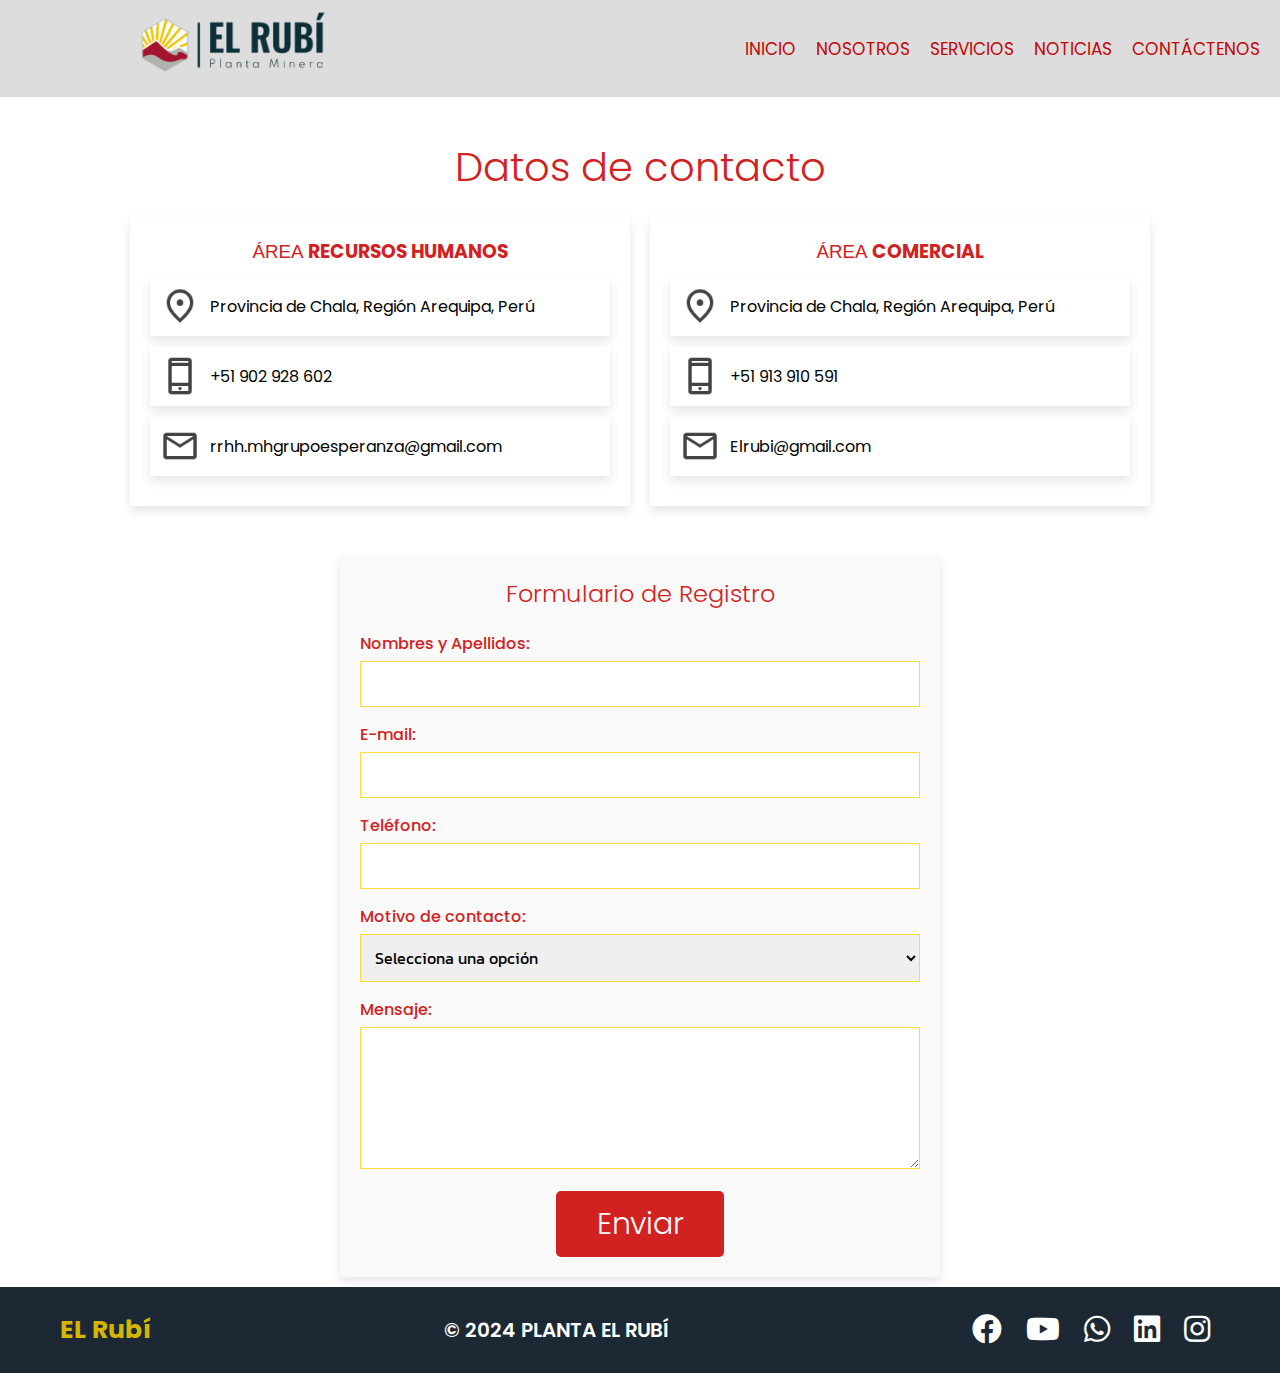
==== contacto.html @ 6ad48dc2 "Add files via upload" ====
<!DOCTYPE html>
<html lang="es">

<head>
    <meta charset="UTF-8">
    <meta name="viewport" content="width=device-width, initial-scale=1.0">
    <title>Contacto - MINERA MH</title>
    <link rel="stylesheet" href="estilo.css">
    <link rel="preconnect" href="https://fonts.googleapis.com">
    <link rel="preconnect" href="https://fonts.gstatic.com" crossorigin>
    <link
        href="https://fonts.googleapis.com/css2?family=Kanit:ital,wght@0,100;0,200;0,300;0,400;0,500;0,600;0,700;0,800;0,900;1,100;1,200;1,300;1,400;1,500;1,600;1,700;1,800;1,900&family=Poppins:ital,wght@0,100;0,200;0,300;0,400;0,500;0,600;0,700;0,800;0,900;1,100;1,200;1,300;1,400;1,500;1,600;1,700;1,800;1,900&display=swap"
        rel="stylesheet">
    <link rel="stylesheet" href="https://cdnjs.cloudflare.com/ajax/libs/font-awesome/5.15.4/css/all.min.css">

</head>

<body>
    <header>
        <nav>
            <a href="index.html" class="logo">
                <img src="images/logo.jpeg" alt="Logo de la empresa">
            </a>
            <ul class="nav-links">
                <li><a href="index.html">INICIO</a></li>
                <li><a href="nosotros.html">NOSOTROS</a></li>
                <li><a href="servicios.html">SERVICIOS</a></li>
                <li><a href="trabajos.html">NOTICIAS</a></li>
                <li><a href="contacto.html">CONTÁCTENOS</a></li>
            </ul>
            <div class="menu-toggle" id="mobile-menu">
                <span></span><span></span><span></span>
            </div>
        </nav>
    </header>
    <main>
        <section id="contacto">
            <h2>Datos de contacto</h2>
            <div class="contact-container">
                <div class="contact-box">
                    <h3>ÁREA <strong>RECURSOS HUMANOS</strong></h3>
                    <p><img src="icons/ubicacion.png" alt="icono-ubicacion">Provincia de Chala, Región Arequipa, Perú
                    </p>
                    <p><img src="icons/celular.png" alt="icono-celular">+51 902 928 602</p>
                    <p><img src="icons/correo.png" alt="icono-correo"></img> rrhh.mhgrupoesperanza@gmail.com</p>
                </div>
                <div class="contact-box">
                    <h3>ÁREA <strong>COMERCIAL</strong></h3>
                    <p><img src="icons/ubicacion.png" alt=""> Provincia de Chala, Región Arequipa, Perú</p>
                    <p><img src="icons/celular.png" alt="icono-celular">+51 913 910 591</p>
                    <p><img src="icons/correo.png" alt="icono-correo"></img> Elrubi@gmail.com</p>
                </div>
            </div>
        </section>
        <section class="formulario-contacto">
            <h2>Formulario de Registro</h2>
            <form id="registroForm" action="https://formsubmit.co/rrhh.mhgrupoesperanza@gmail.com" method="post" autocomplete="off">
                <label for="nombre">Nombres y Apellidos:</label>
                <input type="text" id="nombre" name="nombre" required>

                <label for="email">E-mail:</label>
                <input type="email" id="email" name="email" required>

                <label for="telefono">Teléfono:</label>
                <input type="tel" id="telefono" name="telefono" required>

                <label for="motivo">Motivo de contacto:</label>
                <select id="motivo" name="motivo" required>
                    <option value="">Selecciona una opción</option>
                    <option value="consulta">Consulta</option>
                    <option value="soporte">Soporte</option>
                    <option value="comentario">Comentario</option>
                </select>

                <label for="mensaje">Mensaje:</label>
                <textarea id="mensaje" name="mensaje" rows="5" required></textarea>

                <button type="submit">Enviar</button>
            </form>
        </section>
    </main>
    <footer class="footer">
        <div class="footer-content">
            <div class="footer-logo">
                <h2>EL Rubí</h2>
            </div>
            <div class="footer-links">
                <p>&copy; 2024 PLANTA EL RUBÍ </p>
            </div>
            <div class="footer-social">
                <a href="#"><i class="fab fa-facebook"></i></a>
                <a href="#"><i class="fab fa-youtube"></i></a>
                <a href="#"><i class="fab fa-whatsapp"></i></a>
                <a href="#"><i class="fab fa-linkedin"></i></a>
                <a href="#"><i class="fab fa-instagram"></i></a>
            </div>
        </div>
    </footer>
    <script src="script.js"></script>
</body>

</html>
---- estilo.css ----
* {
    margin: 0;
    padding: 0;
    box-sizing: border-box;
    font-family: "Poppins", sans-serif;
}

html, body {
    height: 100%;
    margin: 0;
    display: flex;
    flex-direction: column;
}

body {
    height: 100%;
    background-color: #ffffff;
    color: #0e0e0f;
    
}

header {
    background-color: #dddddd;
    color: #d12121;
    padding:0px 20px;
    position: sticky;
    top: 0;
    z-index: 1000;
    width: 100%;
    margin-bottom: 0px;
}

header nav {
    display: flex;
    justify-content: space-between;
    align-items: center;

}

.logo img {
    height: 90px;
    padding-left: 100px;
}

header .nav-links {
    display: flex;
    list-style: none;
}

header .nav-links li {
    margin-left: 20px;
}

header .nav-links a {
    text-decoration: none;
    color: #c30505;
    font-size: 17px;
    transition: color 0.3s;
    font-weight: 400;
    font-family: "Kanit" sans-serif;
}

header .nav-links a:hover {
    color: #ffd900;
}

.menu-toggle {
    display: none;
    flex-direction: column;
    cursor: pointer;
}

.menu-toggle span {
    width: 30px;
    height: 3px;
    background-color: #d12121;
    margin: 5px 0px;

}

/* Menú móvil */
@media (max-width: 768px) {
    header .nav-links {
        display: none;
        width: 50%;
        flex-direction: column;
        position: absolute;
        top: 115px;
        right: 0;
        background-color: #ffffff;
        padding: 10px 20px;
        text-align: center;
    }
    .logo img{
        padding-left: 50px;
    }

    header .nav-links.active {
        display: flex;
    }

    .menu-toggle {
        display: flex;
        flex-direction: column;
    }
}

/* Estilo de la sección inicio */
section#inicio, section#ubicacion{
  padding: 0px;
  
}
.intro-image{
    background-image: url(images/img25.jpg);
    background-position: center;
    background-repeat: no-repeat;
    background-attachment: fixed;
    background-size: cover;
    box-shadow: 15px 5px 5px 5px rgba(0, 0, 0, 0.1);


}

section#inicio h2, section#ubicacion h2{
    text-align: center;
    color: #d12121;
    font-weight: 400;
    font-size: 30px;
    padding-top: 15px;
}
section#inicio .intro h2 {
    padding-top: 10px;
    font-size: 30px;
    font-weight: 300;
    font-family: "poppins" sans-serif;
    color: #d5b500;
    
}

.intro p {
    color: #d5b500;
    font-weight: 600;
    font-size: 18px;
    font-style: italic;
    padding-bottom: 5px;

}

.carousel-container {
    position: relative;
    width: 100%;
    max-width: 900px;
    overflow: hidden;/*este para ue funcione el carrusel y no sobresalga la pantalla completa*/
    margin: 0 auto 10px;
    justify-content: center;
}

.carousel {
    display: flex;
    transition: 0.5s ease;

}

.carousel img {
    width: 100%;
    object-fit: cover;
    opacity: 0.9;
}

.carousel-prev,
.carousel-next {
    position: absolute;
    top: 50%;
    transform: translateY(-50%);
    background-color: rgba(6, 6, 6, 0.5);
    color: #d5b500;
    border: none;
    font-size: 1.5em;
    padding: 5px 10px;
    cursor: pointer;
    z-index: 100;
}

.carousel-prev {
    left: 10px;
}

.carousel-next {
    right: 10px;
}

.info {
    display: flex;
    justify-content: center;
    align-items: center;
    padding: 20px;
    padding-bottom: 0px;
/* Color de fondo como en la imagen */
    gap: 20px; /* Espacio entre video y texto */
}

.info .v {
    width: 100%;
    max-width: 700px; /* Ancho máximo del video */
}

.info1 {
    max-width: 400px;
    justify-content: center;
    align-items: center;
}

/* Video */
#video iframe {
    width: 100%;
    /* Ajusta el tamaño máximo del video */
    height: 400px;
    margin: 0px auto;
    border: inset rgb(237, 195, 7);
    font-weight: 600;
}
.info1 h3 {
    background-color: #fdfdfd19;
    font-family: "Poppins" sans-serif;
    color: #f9c403;
    font-weight: 480;
    font-size: 18px;
    margin:10px;
    padding: 50px 10px 50px;
    text-align: center;
    box-shadow: 10px 1px 10px rgba(0, 0, 0, 0.1);
    background-attachment: fixed;
    background-repeat: no-repeat;
    background-size: cover;

}
/* Diseño para pantallas pequeñas */
@media (max-width: 768px) {
    section#inicio h2, section#ubicacion h2{
        font-size: 25px;
    }
    .carousel-container{
        width: 90%;
        padding-bottom: 20px;
    }
    .info {
        flex-direction: column; /* Cambia la dirección a columna */
    }

    .info .v{
        max-width: 100%;
        /* Alineación central para el texto en móviles */
        text-align: center;
    }
    .info1 {
        max-width: 100%;
        /* Alineación central para el texto en móviles */
        text-align: center;
    }
    .info1 h3{
        text-align: center;
        justify-content: center;
        flex-direction: column;
        display: flex;
        padding:30px;
        font-size: 17px;
        color: #e8b500;
    }
}




/*ubicación emoresa = mapa*/

.mapa iframe {
    width: 100%;
    max-width: 800px;
    height: 300px;
    border-radius: 10px;
    border: 1px solid #ddd;
}
h2 {
    text-align: center;
    color: #d12121;

}
p{
    text-align: center;
}

.mapa {
    width: 100%;
    /* Ajusta el ancho del contenedor al 80% */
    max-width: 800px;
    /* Máximo ancho para pantallas grandes */
    text-align: center;
    margin: 10px auto 5px;
}

main{
    flex: 1;
}
@media (max-width: 768px) {
    .mapa {
        flex-direction: column; /* Cambia la dirección a columna */
    }

    .mapa iframe {
        max-width: 100%;
        /* Alineación central para el texto en móviles */
        text-align: center;
    }
}

/* Estilos para el pie de página */
.footer {
    width: 100%;
    background-color: #1C2833; /* Color de fondo claro */
    padding: 20px 0;
    color: #ffffff;
    position: relative;
    
}

.footer-content {
    display: flex;
    align-items: center;
    justify-content: space-between;
    max-width: 1200px;
    margin: 0 auto;
    padding: 0 20px;
}

.footer-logo h2 {
    font-size: 25px;
    color: #d5b500; /* Color rojo para el texto del logo */
    font-weight: bold;
    margin: 0;
}
.footer-links{
    text-align: center;
}

.footer-links p {
    color: #ffffff;
    font-size: 20px;
    margin: 0;
    font-weight: 600;
}
.footer-links a {
    color: #ffffff;
    font-size: 15px;
    margin: auto;
    align-items: center;
    font-weight: 600;
}

.footer-social a {
    color: #ffffff;
    margin: 0 10px;
    font-size: 30px;
    transition: color 0.3s;
}

.footer-social a:hover {
    color: #d5b500; /* Color rojo al pasar el cursor */
}

/*contactos*/
#contacto {
    padding: 40px 20px;
    text-align: center;
    color: black;
    font-family: "Kanit", sans-serif;
}

#contacto h2 {
    font-style: normal;
    font-size: 40px;
    color: #d12121;
    font-weight: 300;
    margin-bottom: 20px;
}

.contact-container {
    display: flex;
    justify-content: center;
    gap: 20px;
    flex-wrap: wrap;
    margin-top: 20px;
}

.contact-box {
    padding: 20px;
    max-width: 500px;
    flex: 1 1 300px;
    text-align: left;
    background-color: #ffffff;
    box-shadow: 0px 5px 10px rgba(0, 0, 0, 0.1);
}

.contact-box h3 {
    color: #d12121;
    margin-bottom: 10px;
    font-family: Verdana, Geneva, Tahoma, sans-serif;
    font-weight: 500;
    text-align: center;
}

.contact-box p {
    font-size: 16px;
    margin: 10px 0;
    display: flex;
    align-items: center;
    box-shadow: 0px 5px 10px rgba(0, 0, 0, 0.1);
}

.contact-box i {
    color: #d5b500;
    margin-right: 8px;
}

/* Íconos personalizados */
.contact-container img {
    color: #d5b500;
    width: 40px;
    /* Ajusta el tamaño */
    height: auto;
    vertical-align: middle;
    /* Alinea el icono con el texto */
    margin: 10px 10px;
}

.formulario-contacto {
    background-color: #f9f9f9;
    padding: 20px;
    max-width: 600px;
    margin: 10px auto;
    box-shadow: 0px 5px 10px rgba(0, 0, 0, 0.1);
    text-align: center;

}

.formulario-contacto h2 {
    color: #d12121;
    text-align: center;
    margin-bottom: 20px;
    font-weight: 300;
}

.formulario-contacto label {
    display: block;
    margin-bottom: 5px;
    font-weight: 500;
    color: #d12121;
    font-family: 'Poppins', sans-serif;
    text-align: start;
}

.formulario-contacto input[type="text"],
.formulario-contacto input[type="email"],
.formulario-contacto input[type="tel"],
.formulario-contacto select,
.formulario-contacto textarea {
    width: 100%;
    padding: 10px;
    margin-bottom: 15px;
    border: 1px solid #ffdc3e;
    font-family: 'Kanit', sans-serif;
    font-size: 1em;
    box-sizing: border-box;
}

.formulario-contacto input[type="text"]:focus,
.formulario-contacto input[type="email"]:focus,
.formulario-contacto input[type="tel"]:focus,
.formulario-contacto select:focus,
.formulario-contacto textarea:focus {
    border-color: #d12121;
    outline: none;
}

.formulario-contacto button {
    width: 30%;
    padding: 10px;
    background-color: #d12121;
    color: #ffffff;
    border: none;
    font-weight: 300;
    border-radius: 5px;
    font-size: 30px;
    cursor: pointer;
    font-family: 'Poppins', sans-serif;

}

.formulario-contacto button:hover {
    background-color: #a01818;
}

@media (max-width: 768px) {
    .formulario-contacto {
        padding: 15px;
        margin: 15px;
    }

    .formulario-contacto h2 {
        font-size: 1.5em;
    }
    .contact-box p{
        font-size: small;
        text-align: start;
    }
}



/*Sobre Nosotros*/
#about-us {
    padding: 0px;
}

.container-1 {
    margin: 20px 50px ;
    display: flex;
    padding: 10px;
    background-color: #ffffff; /* Color de fondo */
    gap: 20px;
    flex-wrap: wrap;
    justify-content: space-between;
    flex-direction: column;
}

.reseña-texto {
    padding: 0;
    background-color: #ffffff;
    margin: 0;
    display: flex;
    box-shadow: 0px 5px 10px  rgba(0, 0, 0, 0.1);

}
.reseña h2, .mision h3, .vision h3 ,.container-3 h2{
    font-size: 40px;
    color: #d12121;
    font-weight: 300;
}

.reseña-texto p {
    font-size: 15px;
    color: #000000;
    padding: 10px 10px;
    margin: 0 0px;
    font-family: 'Kanit' sans-serif;
    text-align: justify;
    font-weight: 280;
}
.container-img{
    background-image: url(images/img21.jpeg);
    background-position: center;
    background-repeat: no-repeat;
    box-shadow: 0px 10px 20px rgba(249, 0, 0, 0.1);
    background-attachment: fixed;
    background-size: cover;
    opacity: 0.9;
    padding: 0px;
    text-align: center;
    display: flex;
    justify-content: center;
    flex: 1;
    gap: 30px;
    flex-wrap: wrap;
}
.container-img img{
    padding: 5px;
    width: 40%;
    right: 0px;
    max-width: 300px;
}

.container-2{
    display: flex;
    padding-left:100px;
    padding-right: 100px;
    justify-content: space-between;
    gap: 20px;
}
.mision p ,.vision p {
    font-size: 15px;
    color: #000000;
    padding: 10px;
    margin: auto;
    font-family: 'Kanit' sans-serif;
    text-align: justify;
    font-weight: 280;
}
.mision, .vision {
    background-color: #ffffff;
    padding: 10px;
    flex: 1;
    box-shadow: 0px 5px 10px rgba(0, 0, 0, 0.1);


}

/*Valores*/
.container-3 {
    background-color: #ffffff;
    padding: 5px;
    margin: 30px 50px;
    text-align: center;
    
}

.descripcion p {
    font-size: 15px;
    color: #000000;
    padding: 0px;
    margin: 10px;
    font-family: "Poppins" sans-serif;
    font-weight: 280;
    text-align: justify;
    align-items: center;
    justify-content: center;
    display: flex;
}

.contenido {
    text-align: justify;
    display: flex;
    font-size: 0.95em;
    margin-top: 5px;
    padding-left: 20px;
}

.valores-contenedor {
    display: flex;
    flex-wrap: wrap;
    gap: 20px;
    justify-content: center;
}

.descripcion, .imagen-valores, .acordeon {
    flex: 1;
    max-width: 400px;
    background-color: #ffffff;
    padding: 20px;
    box-shadow: 0px 5px 10px rgba(0, 0, 0, 0.1);
    border-radius: 8px;
}


.imagen-valores img {
    width: 100%;
    height: 250px;
    border-radius: 8px;
    box-shadow: 0px 5px 10px rgba(0, 0, 0, 0.1);
}

.acordeon .item {
    margin-bottom: 15px;
}

.titulo {
    font-size: 1.2em;
    color: #d12121;
    border: none;
    text-align: left;
    width: 100%;
    padding: 0px 0;
    cursor: pointer;
    border-bottom: 1px solid #ddd;
    outline: none;
    font-weight: 500;
}

.contenido {
    text-align: justify;
    font-size: 0.95em;
    margin-top: 5px;
    padding-left: 20px;
}

/* Media query para dispositivos móviles */
@media (max-width: 768px) {
    .container-1, .container-2, .container-3 {
        flex-direction: column;
        padding: 10px 10px;
        align-items: center;
        text-align: center;
        margin: 10px 10px;
    }

    .reseña-texto, .container-img ,.descripcion, .valores-contenedor{
        flex-direction: column;
    }
    .mision, .vision, .descripcion, .imagen-valores, .acordeon {
        width: 100%;
        max-width: none;
        margin-bottom: 10px;
    }

    .container-3 h2 {
        text-align: center;
    }
    .container-img{
        flex-direction: column;
        width: 100%;
        text-align: center;
        align-items: center;
        gap: 5px;
    }
}

@media (max-width: 768px) {
    .footer-content{
        flex-direction: column;
    }
    .contact-container {
        flex-direction: column;
        align-items: center;
    }

    .contact-box, .container-img img {
        width: 100%;
    }
}

/*sección servicios*/

.encabezado-1 {
    margin: 20px 20px ;
    gap: 20px;
    flex-wrap: wrap;
    justify-content: center;
    flex-direction: column;
    flex: 1;
    text-align: center;
}

.container-2-3 {
    background-image: url(images/img21.jpeg);
    background-position: center;
    background-repeat: no-repeat;
    box-shadow: 0px 10px 20px rgba(249, 0, 0, 0.1);
    background-attachment: fixed;
    background-size: cover;
    padding: 0px;
    text-align: center;
    display: flex;
    justify-content: center;
    flex: 1;
    gap: 30px;
    flex-wrap: wrap;

}
.descripcion-1 {
    text-align: center;
    display: flex;
    padding: 10px;
    background-color: #ffffff; 
    box-shadow: 0px 5px 10px rgba(0, 0, 0, 0.1);
}

.encabezado-1 h2{
    font-size: 40px;
    color: #d12121;
    font-weight: 300;
}
.descripcion-2 h2{
    font-size: 30px;
    color: #d12121;
    font-weight: 300;
}

.descripcion-1 p {
    font-size: 15px;
    color: #000000;
    padding: 10px 10px;
    margin: 0 50px;
    font-family: 'Poppins' sans-serif;
    text-align: justify;
    font-weight: 280;
}
/* Estilo para el contenedor principal */
.descripcion-3 {
    display: flex;  
    justify-content: space-between;   
    align-items: center;  
    gap: 20px; 
    flex-wrap: wrap;  
    padding: 20px;
}
.descripcion-columna {
    background-color: #ffffff;
    flex: 1; 
    min-width: 250px;   
    padding: 10px;
    box-shadow: 0px 5px 10px rgba(0, 0, 0, 0.1);
}

.imagen-columna {
    display: flex;
    justify-content: center;   
}

.imagen-trabajador {
    max-width: 100%;  
    height: auto;  
    border-radius: 8px;  
}

/* Estilos para los párrafos */
.descripcion-columna p {
    justify-content: center;
    font-size: 17px;
    line-height: 1.6;
    color: #333;
    margin-bottom: 15px;
    font-weight: 300;

}

/* Asegura que todo se vea bien en pantallas pequeñas */
.bloques {
    width: 300px;
    box-shadow: 0 5px 6px rgba(0, 0, 0, 0.1);
    text-align: center;
    padding: 10px;

}

.bloques img {
    width: 100%;
    border-radius: 10px;
}

.bloques h3 {
    box-shadow: 0 5px 6px rgba(0, 0, 0, 0.1);
    height: 50px;
    font-size: 15px;
    font-weight: 400;
    margin-top: 0px;
    margin-bottom: 16px;
    color: #ffd70f;
    padding-top: 20px;
    padding-bottom: 40px;
}

.bloques p {
    background-color: #fbfbfb;
    height: 37%;
    opacity: 0.9;
    box-shadow: 0 5px 6px rgba(0, 0, 0, 0.1);
    font-size: 15px;
    color: #d12121;
    margin: 10px;
    padding: 10px;
}
.descripcion-columna{
    text-align: center;
}
.descripcion-columna img{
    text-align: center;
    width: 330px;
}
.descripcion-columna p{
    margin: 50px;
}
@media (max-width: 768px) {
    .container-1-3, .container-2-3, .descripcion-3, .descripcion-1 {
        flex-direction: column;
        justify-content: center;
        align-items: center;
    }
    .descripcion-1 p{
        padding: auto 100px;
        margin: auto;
    }
    
    .descripcion-columna, .bloques{
        width: 100%;  /* Hace que cada columna ocupe el 100% del ancho disponible en pantallas pequeñas */
        padding: 5px;
        justify-content: center;
        align-items: center;
        text-align: center;
    }
    
}


.boton-traducir {
    align-items: center;
    width: 50%;
    padding: 10px 10px;
    font-size: 30px;
    font-family: 'Arial', sans-serif;
    border-radius: 5px;
    transition: background-color 0.3s, transform 0.3s;
    
}

.boton-traducir p{
    box-shadow: 0px 4px 5px rgba(58, 58, 58, 0.1);
    background-color: rgb(252, 252, 252);
    margin: auto 200px;
}

.boton-traducir p:hover {
    color: #f9c403;
    background-color: #3d3d3d; /* Rojo más oscuro */
    transform: scale(1.05); /* Efecto de aumentar el tamaño */
    margin: auto 200px;
    border-radius: 9px;
}

.boton-traducir:focus {
    outline: none;
}
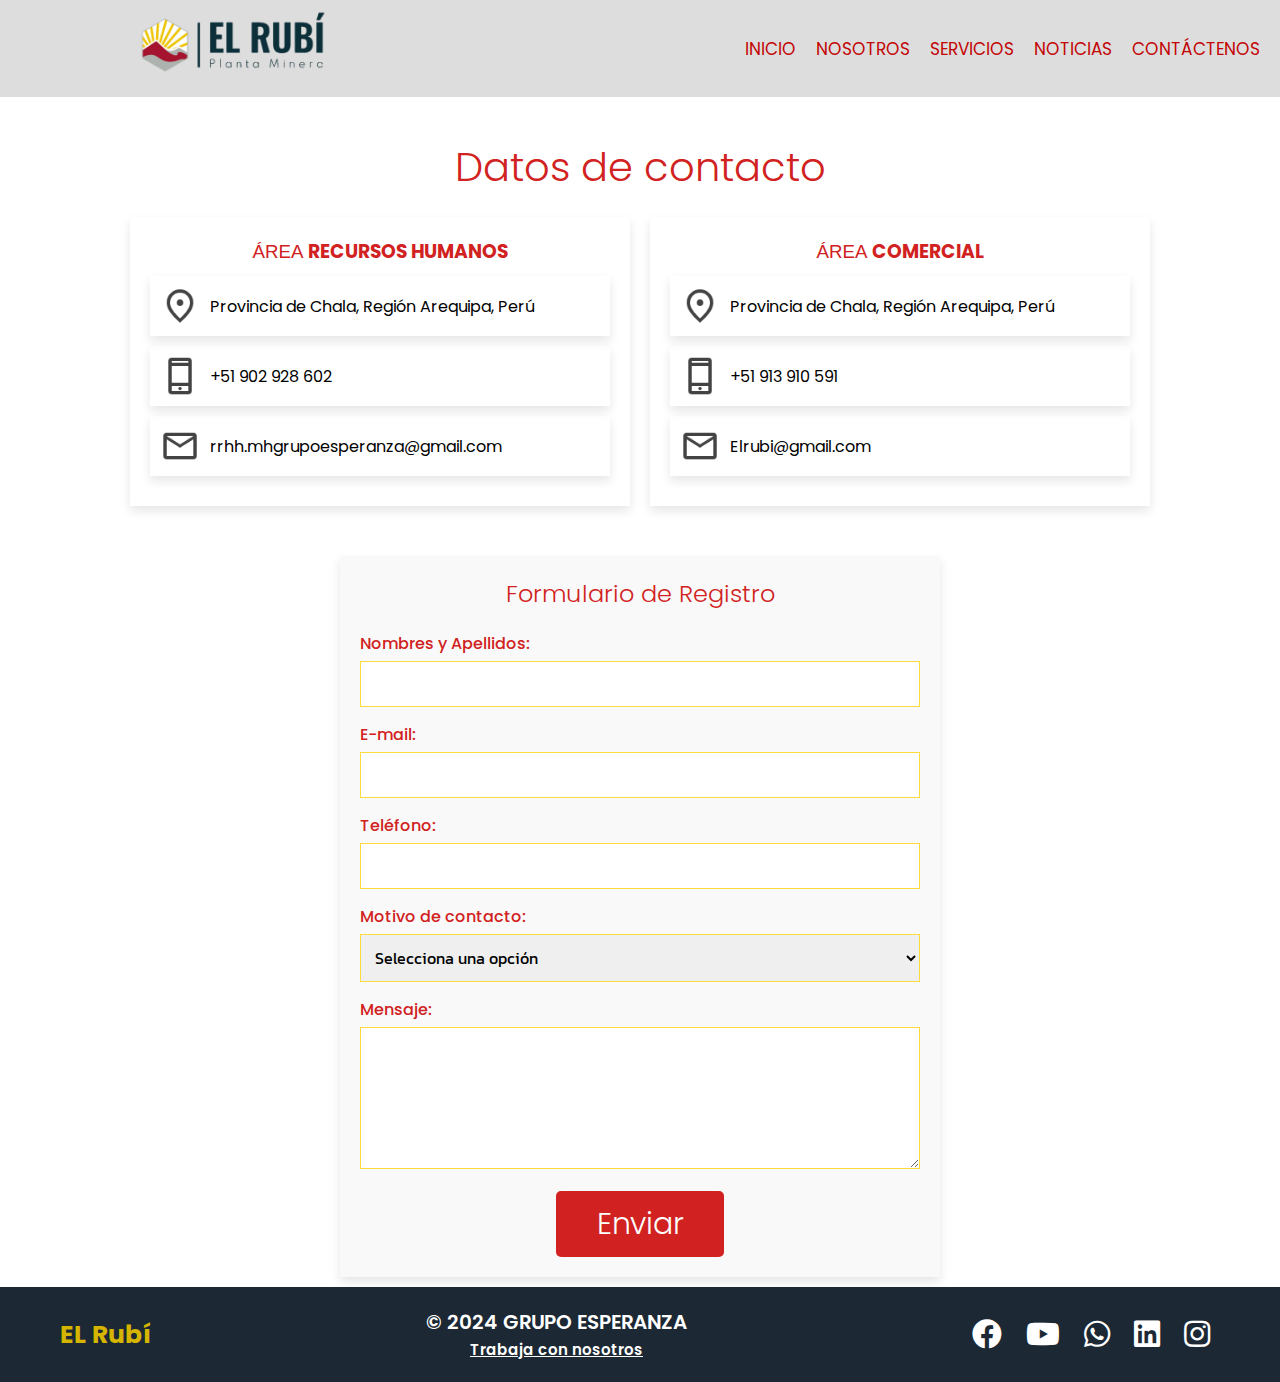
==== commit febc1f05: "Update contacto.html" ====
--- a/contacto.html
+++ b/contacto.html
@@ -4,8 +4,9 @@
 <head>
     <meta charset="UTF-8">
     <meta name="viewport" content="width=device-width, initial-scale=1.0">
-    <title>Contacto - MINERA MH</title>
+    <title>MINERA MH</title>
     <link rel="stylesheet" href="estilo.css">
+    <link rel="shortcut icon" href="images/logotipo.png" type="image/x-icon">
     <link rel="preconnect" href="https://fonts.googleapis.com">
     <link rel="preconnect" href="https://fonts.gstatic.com" crossorigin>
     <link
@@ -79,24 +80,29 @@
             </form>
         </section>
     </main>
-    <footer class="footer">
+   <footer class="footer">
         <div class="footer-content">
             <div class="footer-logo">
                 <h2>EL Rubí</h2>
             </div>
             <div class="footer-links">
-                <p>&copy; 2024 PLANTA EL RUBÍ </p>
+                <p>&copy; 2024 GRUPO ESPERANZA </p>
+                <a href="contacto.html">Trabaja con nosotros</a>
             </div>
             <div class="footer-social">
-                <a href="#"><i class="fab fa-facebook"></i></a>
-                <a href="#"><i class="fab fa-youtube"></i></a>
-                <a href="#"><i class="fab fa-whatsapp"></i></a>
+                <a
+                    href="https://www.facebook.com/people/Minera-MH/pfbid02QPDXEhvS4znADEywFdMmkAr16Uy2hPjmdU4fFBMDEfmP2aTx4mt65SudPketKdsl/"><i
+                        class="fab fa-facebook"></i></a>
+                <a href="https://www.youtube.com/@MINERAMHPLANTAELRUB%C3%8D" target="_blank"><i
+                        class="fab fa-youtube"></i></a>
+                <a href="https://wa.me/51902928602?text= Hola " target="_blank"><i class="fab fa-whatsapp"></i></a>
                 <a href="#"><i class="fab fa-linkedin"></i></a>
-                <a href="#"><i class="fab fa-instagram"></i></a>
+                <a href="https://www.instagram.com/mineramh/" target="_blank"><i class="fab fa-instagram"></i></a>
             </div>
         </div>
     </footer>
     <script src="script.js"></script>
+    <script src="script.js"></script>
 </body>
 
-</html>+</html>
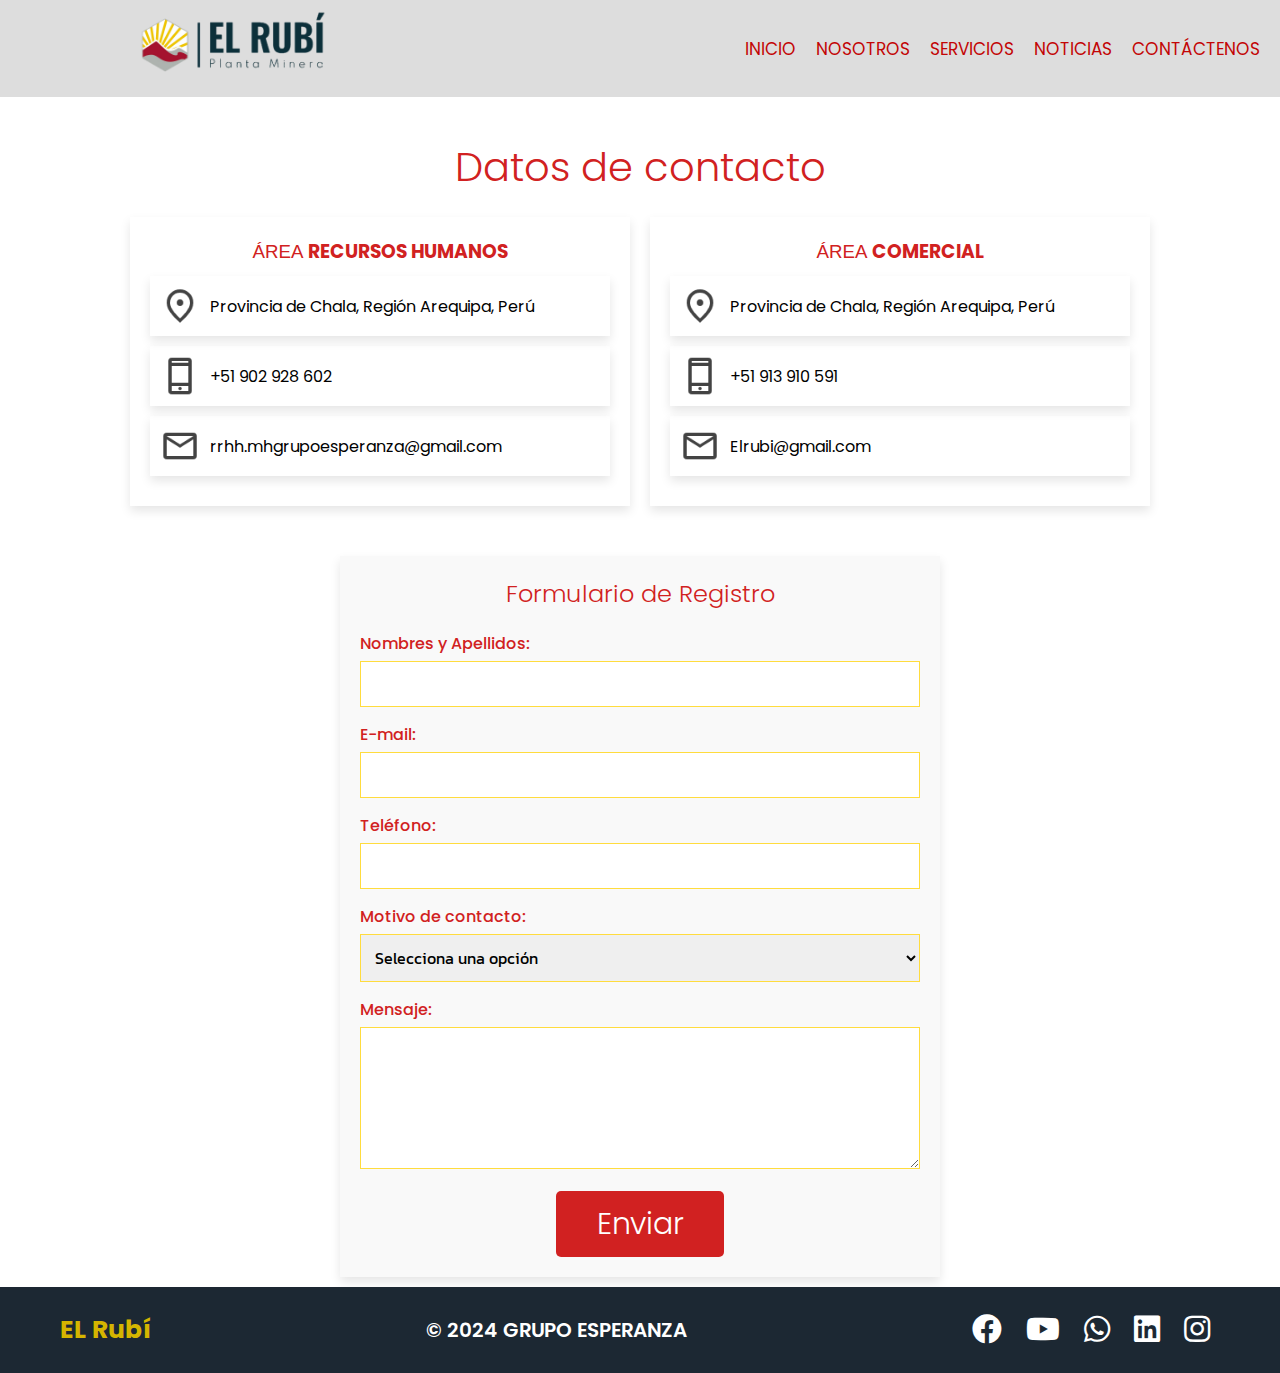
==== commit 65d54ce7: "Update contacto.html" ====
--- a/contacto.html
+++ b/contacto.html
@@ -87,7 +87,6 @@
             </div>
             <div class="footer-links">
                 <p>&copy; 2024 GRUPO ESPERANZA </p>
-                <a href="contacto.html">Trabaja con nosotros</a>
             </div>
             <div class="footer-social">
                 <a
